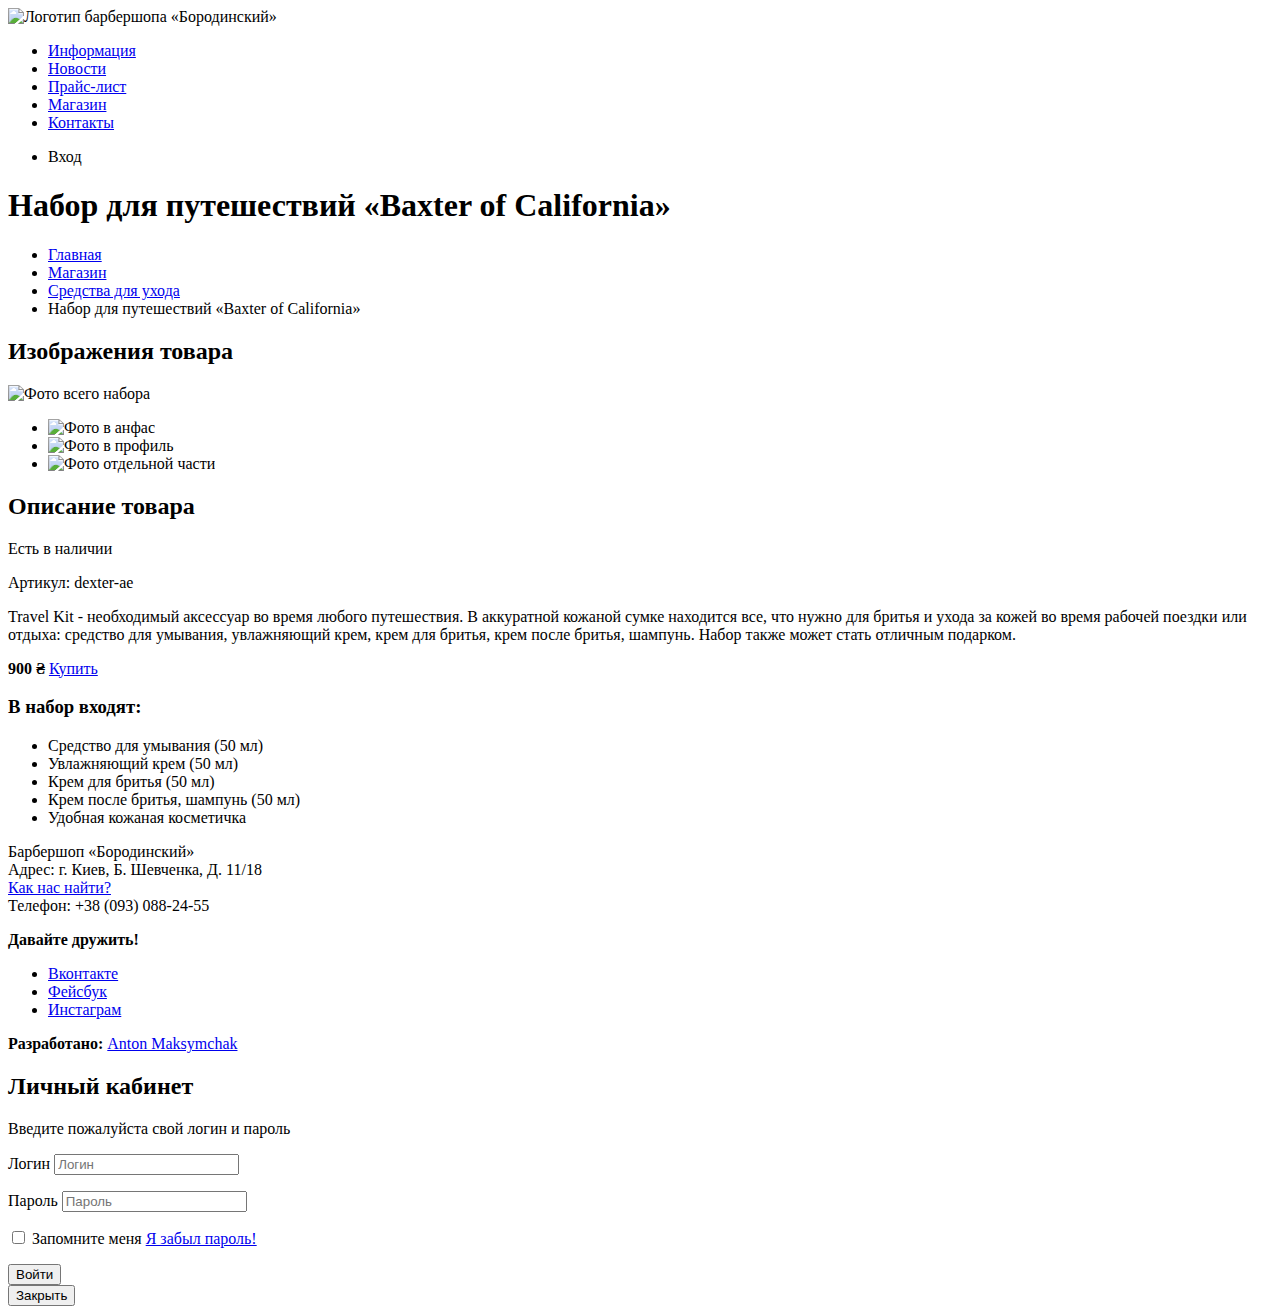
==== barbershop-item.html @ 5cedc322 "add accessibility" ====
<!DOCTYPE html>
<html lang="ru">
	<head>
		<meta charset="utf-8">
		<title></title>
	</head>
	<body>
		<header class="main-header">
			<nav class="main-navigation">
				<a class="main-header-logo">
					<img src="img/index-logo.svg" width="368" height="153" 
					alt="Логотип барбершопа «Бородинский»">
				</a>	
				<ul class="site-navigation">
					<li><a href="info.html">Информация</a></li>
					<li><a href="news.html">Новости</a></li>
					<li><a href="price.html">Прайс-лист</a></li>
					<li><a href="catalog.html">Магазин</a></li>
					<li><a href="contacts.html">Контакты</a></li>
				</ul>
				<ul class="user-navigation">
					<li class="login-link">Вход</li>
				</ul>
			</nav>
		</header>
		<main class="container">
			<h1 class="page-title">Набор для путешествий «Baxter of California»</h1>
			<ul class="breadcrumbs">
				<li><a href="index.html">Главная</a></li>
				<li><a href="#">Магазин</a></li>
				<li><a href="#">Средства для ухода</a></li>
				<li class="breadcrumps-current">Набор для путешествий «Baxter of California»</li>
			</ul>
			<section class="product-photos">
				<h2 class="visually-hidden">Изображения товара</h2>
				<p>
					<img src="img/product-big.jpg" width="460" height="498" alt="Фото всего набора">
				</p>
				<ul class="product-photo-preview">
					<li><img src="img/product-small-1.jpg" width="140" height="149" alt="Фото в анфас"></li>
					<li><img src="img/product-small-1.jpg" width="140" height="149" alt="Фото в профиль"></li>
					<li><img src="img/product-small-1.jpg" width="140" height="149" alt="Фото отдельной части"></li>
				</ul>
			</section>
			<section class="product-info">
				<h2 class="visually-hidden">Описание товара</h2>
				<p class="product-availability">Есть в наличии</p>
				<p class="product-article">Артикул: dexter-ae</p>
				<p class="product-text">Travel Kit - необходимый 
					аксессуар во время любого путешествия. В аккуратной
					кожаной сумке находится все, что нужно для бритья и
					ухода за кожей во время рабочей поездки или отдыха:
					средство для умывания, увлажняющий крем, крем для
					бритья, крем после бритья, шампунь. Набор также может
					стать отличным подарком.</p>
				<p class="product-price">
					<b>900 ₴</b>
					<a class="button" href="#">Купить</a>
				</p>
				<h3>В набор входят:</h3>
				<ul>
					<li>Средство для умывания (50 мл)</li>
					<li>Увлажняющий крем (50 мл)</li>
					<li>Крем для бритья (50 мл)</li>
					<li>Крем после бритья, шампунь (50 мл)</li>
					<li>Удобная кожаная косметичка</li>
				</ul>
			</section>
		</main>
			<footer class="main-footer">
				<p class="footer-contacts">
					Барбершоп «Бородинский»<br>
					Адрес: г. Киев, Б. Шевченка, Д. 11/18<br>
					<a href="map.html">Как нас найти?</a><br>
					Телефон: +38 (093) 088-24-55
				</p>
				<div class="footer-social">
					<b>Давайте дружить!</b>
					<ul>
						<li><a class="social-button" href="#">Вконтакте</a></li>
						<li><a class="social-button" href="#">Фейсбук</a></li>
						<li><a class="social-button" href="#">Инстаграм</a></li>
					</ul>
				</div>
				<p class="footer-copyright">
					<b>Разработано:</b>
					<a class="button" href="#">Anton Maksymchak</a>
				</p>
			</footer>
			<section class="modal modal-login">
				<h2>Личный кабинет</h2>
				<p>Введите пожалуйста свой логин и пароль</p>
				<form class="login-form" action="https://echo.htmlacademy.ru" method="post">
					<p>
						<label class="visually-hidden" for="user-login">Логин</label>
						<input class="login-icon-user" id="user-login" type="text" name="login" placeholder="Логин">
					</p>
					<p>
						<label class="visually-hidden" for="user-password">Пароль</label>
						<input class="login-icon-password" id="user-password" type="password" name="password" placeholder="Пароль">
					</p>
					<p class="login-password-info">
						<label class="login-checkbox">
							<input type="checkbox" name="remember" class="visually-hidden">
							<span class="checkbox-indicator"></span>
							Запомните меня							
						</label>
						<a class="restore" href="#">Я забыл пароль!</a>
					</p>
					<button class="button" type="submit">Войти</button>
				</form>
				<button class="modal-close" type="button">Закрыть</button>
			</section>
	</body>
</html>
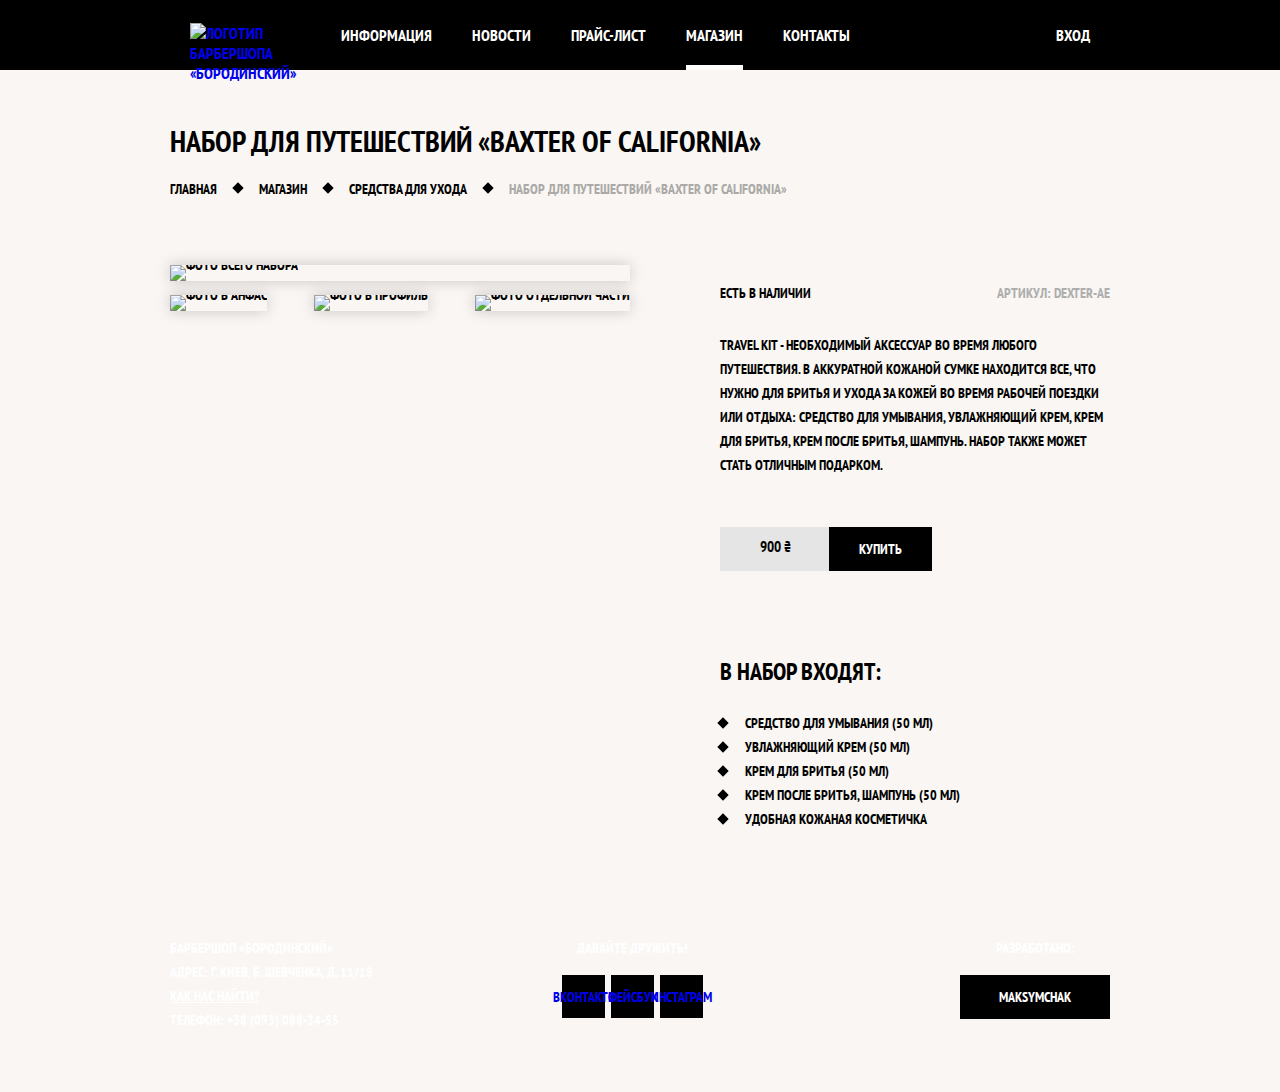
==== commit 548a83bd: "barbershop-item fix" ====
--- a/barbershop-item.html
+++ b/barbershop-item.html
@@ -2,94 +2,114 @@
 <html lang="ru">
 	<head>
 		<meta charset="utf-8">
-		<title></title>
+		<title>Набор для путешествий "Baxter of California"</title>
+		<link href="https://fonts.googleapis.com/css?family=PT+Sans+Narrow:400,700&amp;subset=cyrillic" 
+		rel="stylesheet">
+		<link rel="stylesheet" href="css/normalize.css">	
+		<link href="css/style.css" rel="stylesheet">	
 	</head>
-	<body>
+
+	<body class="inner-page">
+
 		<header class="main-header">
-			<nav class="main-navigation">
-				<a class="main-header-logo">
-					<img src="img/index-logo.svg" width="368" height="153" 
-					alt="Логотип барбершопа «Бородинский»">
-				</a>	
-				<ul class="site-navigation">
-					<li><a href="info.html">Информация</a></li>
-					<li><a href="news.html">Новости</a></li>
+			<nav class="main-navigation container">
+				<a class="main-header-logo" href="index.html">
+					<img src="img/logo.svg" width="111" height="24" alt="Логотип барбершопа «Бородинский»">
+				</a>
+					<ul class="site-navigation">
+					<li><a href="#">Информация</a></li>
+					<li><a href="#">Новости</a></li>
 					<li><a href="price.html">Прайс-лист</a></li>
-					<li><a href="catalog.html">Магазин</a></li>
-					<li><a href="contacts.html">Контакты</a></li>
+					<li class="site-navigation-current"><a href="catalog.html">Магазин</a></li>
+					<li><a href="#">Контакты</a></li>
 				</ul>
 				<ul class="user-navigation">
-					<li class="login-link">Вход</li>
+					<li><a class="login-link" href="login.html">Вход</a></li>
 				</ul>
 			</nav>
 		</header>
+
 		<main class="container">
+
 			<h1 class="page-title">Набор для путешествий «Baxter of California»</h1>
 			<ul class="breadcrumbs">
 				<li><a href="index.html">Главная</a></li>
 				<li><a href="#">Магазин</a></li>
 				<li><a href="#">Средства для ухода</a></li>
-				<li class="breadcrumps-current">Набор для путешествий «Baxter of California»</li>
+				<li class="breadcrumbs-current">Набор для путешествий «Baxter of California»</li>
 			</ul>
-			<section class="product-photos">
-				<h2 class="visually-hidden">Изображения товара</h2>
-				<p>
-					<img src="img/product-big.jpg" width="460" height="498" alt="Фото всего набора">
-				</p>
-				<ul class="product-photo-preview">
-					<li><img src="img/product-small-1.jpg" width="140" height="149" alt="Фото в анфас"></li>
-					<li><img src="img/product-small-1.jpg" width="140" height="149" alt="Фото в профиль"></li>
-					<li><img src="img/product-small-1.jpg" width="140" height="149" alt="Фото отдельной части"></li>
-				</ul>
-			</section>
-			<section class="product-info">
-				<h2 class="visually-hidden">Описание товара</h2>
-				<p class="product-availability">Есть в наличии</p>
-				<p class="product-article">Артикул: dexter-ae</p>
-				<p class="product-text">Travel Kit - необходимый 
-					аксессуар во время любого путешествия. В аккуратной
-					кожаной сумке находится все, что нужно для бритья и
-					ухода за кожей во время рабочей поездки или отдыха:
-					средство для умывания, увлажняющий крем, крем для
-					бритья, крем после бритья, шампунь. Набор также может
-					стать отличным подарком.</p>
-				<p class="product-price">
-					<b>900 ₴</b>
-					<a class="button" href="#">Купить</a>
-				</p>
-				<h3>В набор входят:</h3>
-				<ul>
-					<li>Средство для умывания (50 мл)</li>
-					<li>Увлажняющий крем (50 мл)</li>
-					<li>Крем для бритья (50 мл)</li>
-					<li>Крем после бритья, шампунь (50 мл)</li>
-					<li>Удобная кожаная косметичка</li>
-				</ul>
-			</section>
+
+			<div class="catalog-columns">
+				
+				<section class="product-photos">
+					<h2 class="visually-hidden">Изображения товара</h2>
+					<p class="product-photo-full">
+						<img src="img/product-big.jpg" width="460" height="498" alt="Фото всего набора">
+					</p>
+					<ul class="product-photo-preview">
+						<li><img src="img/product-small-1.jpg" width="140" height="149" alt="Фото в анфас"></li>
+						<li><img src="img/product-small-2.jpg" width="140" height="149" alt="Фото в профиль"></li>
+						<li><img src="img/product-small-3.jpg" width="140" height="149" alt="Фото отдельной части"></li>
+					</ul>
+				</section>
+				
+				<section class="product-info">
+					<h2 class="visually-hidden">Описание товара</h2>
+					<p class="product-availability">Есть в наличии</p>
+					<p class="product-article">Артикул: dexter-ae</p>
+					<p class="product-text">Travel Kit - необходимый 
+						аксессуар во время любого путешествия. В аккуратной
+						кожаной сумке находится все, что нужно для бритья и
+						ухода за кожей во время рабочей поездки или отдыха:
+						средство для умывания, увлажняющий крем, крем для
+						бритья, крем после бритья, шампунь. Набор также может
+						стать отличным подарком.</p>
+					<p class="product-price">
+						<b>900 ₴</b>
+						<a class="button" href="#">Купить</a>
+					</p>
+					<h3>В набор входят:</h3>
+					<ul>
+						<li>Средство для умывания (50 мл)</li>
+						<li>Увлажняющий крем (50 мл)</li>
+						<li>Крем для бритья (50 мл)</li>
+						<li>Крем после бритья, шампунь (50 мл)</li>
+						<li>Удобная кожаная косметичка</li>
+					</ul>
+				</section>
+
+			</div>
+
 		</main>
+
 			<footer class="main-footer">
-				<p class="footer-contacts">
-					Барбершоп «Бородинский»<br>
-					Адрес: г. Киев, Б. Шевченка, Д. 11/18<br>
-					<a href="map.html">Как нас найти?</a><br>
-					Телефон: +38 (093) 088-24-55
-				</p>
-				<div class="footer-social">
-					<b>Давайте дружить!</b>
-					<ul>
-						<li><a class="social-button" href="#">Вконтакте</a></li>
-						<li><a class="social-button" href="#">Фейсбук</a></li>
-						<li><a class="social-button" href="#">Инстаграм</a></li>
-					</ul>
+				<div class="container">
+					
+					<p class="footer-contacts">
+						Барбершоп «Бородинский»<br>
+						Адрес: г. Киев, Б. Шевченка, Д. 11/18<br>
+						<a href="map.html">Как нас найти?</a><br>
+						Телефон: +38 (093) 088-24-55
+					</p>
+					<div class="footer-social">
+						<b>Давайте дружить!</b>
+						<ul>
+							<li><a class="social-button" href="#">Вконтакте</a></li>
+							<li><a class="social-button" href="#">Фейсбук</a></li>
+							<li><a class="social-button" href="#">Инстаграм</a></li>
+						</ul>
+					</div>
+					<p class="footer-copyright">
+						<b>Разработано:</b>
+						<a class="button" href="#">Maksymchak</a>
+					</p>
+
 				</div>
-				<p class="footer-copyright">
-					<b>Разработано:</b>
-					<a class="button" href="#">Anton Maksymchak</a>
-				</p>
 			</footer>
+
 			<section class="modal modal-login">
 				<h2>Личный кабинет</h2>
-				<p>Введите пожалуйста свой логин и пароль</p>
+				<p class="modal-description">Введите пожалуйста свой логин и пароль</p>
 				<form class="login-form" action="https://echo.htmlacademy.ru" method="post">
 					<p>
 						<label class="visually-hidden" for="user-login">Логин</label>
@@ -99,7 +119,7 @@
 						<label class="visually-hidden" for="user-password">Пароль</label>
 						<input class="login-icon-password" id="user-password" type="password" name="password" placeholder="Пароль">
 					</p>
-					<p class="login-password-info">
+					<p class="login-help">
 						<label class="login-checkbox">
 							<input type="checkbox" name="remember" class="visually-hidden">
 							<span class="checkbox-indicator"></span>
--- a/css/style.css
+++ b/css/style.css
@@ -0,0 +1,1097 @@
+body {
+	min-width: 960px;
+	margin: 0;
+	padding: 0;
+	font-family: "PT Sans Narrow", Arial, sans-serif;
+	font-size: 14px;
+	line-height: 24px;
+	font-weight: 700;
+	color: #ffffff;
+	text-transform: uppercase;
+	background-color: #000000;
+	background-image: url("../img/bg.jpg");
+	background-position: top center;
+	background-repeat: no-repeat;
+}
+
+img {
+	max-width: 100%;
+	height: auto;
+}
+
+.visually-hidden:not(:focus):not(:active),
+input[type="checkbox"].visually-hidden,
+input[type="radio"].visually-hidden {
+	position: absolute;
+	width: 1px;
+	height: 1px;
+	margin: -1px;
+	border: 0;
+	padding: 0;
+	white-space: nowrap;
+	clip-path: inset(100%);
+	clip: rect(0 0 0 0);
+	overflow: hidden;
+}
+
+.inner-page {
+	color: #000000;
+	background-color: #f9f6f3;
+	background-image: url("../img/pattern-light.jpg");
+	background-position: 0 0;
+	background-repeat: repeat;
+}
+
+.main-header {
+	margin-bottom: 75px;
+}
+
+.inner-page .main-header {
+	margin-bottom: 50px;
+	background-color: #000000;
+}
+
+a {
+	text-decoration: none;
+}
+
+.button {
+	display: inline-block;
+	margin-right: 16px;
+	padding: 10px 30px;
+	font: inherit;
+	text-align: center;
+	color: #ffffff;
+	vertical-align: middle;
+	text-transform: uppercase;
+	background-color: #000000;
+	border: none;
+}
+
+.button:hover,
+.button:focus,
+.button:active {
+	background-color: #663d15;	
+}
+
+.button.disabled,
+.button:disabled {
+	cursor: default;
+	opacity: 0.5;
+	background-color: #000000;
+}
+
+.main-navigation {
+	display: flex;
+	flex-direction: column;
+	align-items: center;
+	font-size: 16px;
+	line-height: 20px;
+	color: #ffffff;
+	background-color: transparent;
+}
+
+.inner-page .main-navigation {
+	align-items: flex-start;
+	flex-direction: row;
+}
+
+.main-navigation .container {
+	display: flex;
+}
+
+.main-header-logo {
+	order: 2;
+	width: 368px;
+	height: 153px;
+}
+
+.inner-page .main-header-logo {
+	order: 0;
+	width: 111px;
+	height: 24px;
+	padding: 23px 20px;
+}
+
+.main-navigation-wrapper {
+	width: 100%;
+	margin-bottom: 60px;
+	background-color: #000000;
+}
+
+.main-navigation-wrapper .container {
+	display: flex;
+	justify-content: space-between;
+}
+
+.site-navigation,
+.user-navigation {
+	list-style: none;
+	margin: 0;
+	padding: 0;
+}
+
+.site-navigation {
+	display: flex;
+	flex-wrap: wrap;
+	width: 620px;
+}
+
+.user-navigation {
+	display: flex;
+	justify-content: flex-end;
+	max-width: 140px;
+}
+
+.inner-page .user-navigation {
+	margin-left: auto;
+}
+
+.site-navigation a,
+.user-navigation a {
+	display: block;
+	padding: 25px 20px;
+	color: #ffffff;
+}
+
+.site-navigation a:hover,
+.site-navigation a:focus,
+.user-navigation a:hover,
+.user-navigation a:focus {
+	background-color: #242424;
+}
+
+.site-navigation-current {
+	position: relative;
+}
+
+.site-navigation-current a[href] {
+	pointer-events: none;
+}
+
+.site-navigation-current a:not([href]) {
+	background-color: #000000;
+}
+
+.site-navigation-current::after {
+	content: "";
+	position: absolute;
+	right: 20px;
+	bottom: 0;
+	left: 20px;
+	height: 5px;
+	background-color: #ffffff;
+}
+
+.user-navigation .login-link {
+	position: relative;
+	padding-left: 50px;
+}
+
+.login-link::before {
+	content: "";
+	position: absolute;
+	top: 27px;
+	left: 24px;
+	width: 16px;
+	height: 18px;
+	background-image: url("../img/login.svg");
+	background-repeat: no-repeat;
+	background-position: 0 0;  
+	opacity: 0.3;
+}
+
+.login-link:hover::before,
+.login-link:focus::before,
+.login-link:active::before {
+	opacity: 1;
+}
+
+.container {
+	width: 940px;
+	margin: 0 auto;
+	padding: 0 10px;
+}
+
+.features {
+	margin-bottom: 80px;
+}
+
+.features-list {
+	display: flex;
+	justify-content: space-between;
+	margin: 0;
+	padding: 0;
+	list-style: none;
+}
+
+.feature-item {
+	width: 300px;
+	text-align: center;
+}
+
+.feature-item h3 {
+	position: relative;
+	margin: 0;
+	margin-bottom: 60px;
+	font-size: 30px;
+	line-height: 42px;
+}
+
+.feature-item h3::after {
+	content: "";
+	position: absolute;
+	bottom: -30px;
+	left: 50%;
+	width: 20px;
+	height: 20px;
+	margin-left: -10px;
+	background-color: #ffffff; 
+	transform: rotate(45deg);
+}
+
+.feature-item p {
+	margin: 0 10px;
+}
+
+.index-columns {
+	display: flex;
+	justify-content: space-between;
+	padding: 50px 80px;
+	margin-bottom: 35px;
+	color: #000000;
+	background-color: #f8f5f2;
+	background-image: 
+		url("../img/line.png"),
+		url("../img/pattern-light.jpg");
+	background-position: center, 0 0;
+	background-repeat: no-repeat, repeat;
+}
+
+.index-columns h2 {
+	margin: 0;
+	margin-bottom: 25px;
+	font-size: 30px;
+	line-height: 42px;
+}
+
+.news {
+	width: 380px;
+}
+
+.news-list {
+	margin: 0;
+	margin-bottom: 25px;
+	padding: 0;
+	list-style: none;
+}
+
+.news-item {
+	margin-bottom: 25px;
+}
+
+.news-item p {
+	margin: 0;
+}
+
+.news-item time {
+	text-transform: none;
+}
+
+.gallery {
+	width: 300px;
+}
+
+.gallery-container {
+	position: relative;
+	height: 260px;
+}
+
+.gallery-content {
+	height: 164px;
+	margin: 0;
+	background-color: #cccccc;
+	border: 7px solid #ffffff;
+}
+
+.gallery-content img {
+	width: 286px;
+	height: 164px;
+}
+
+.gallery-button {
+	box-sizing: border-box;
+	position: absolute;
+	bottom: 0;  
+	width: 140px;
+	margin: 0;
+}
+
+.gallery-button-back {
+	left: 0;
+}
+
+.gallery-button-next {
+	right: 0;
+}
+
+
+.contacts {
+	width: 380px;
+}
+
+.contacts p {
+	margin: 0;
+	margin-bottom: 25px;
+}
+
+.appointment {
+	width: 300px;
+}
+
+.appointment-info {
+	margin: 0;
+	margin-bottom: 15px;
+}
+
+.appointment-form {
+	display: flex;
+	flex-wrap: wrap;
+	justify-content: space-between;
+}
+
+.appointment-item {
+	width: 140px;
+	margin: 0;
+	margin-bottom: 10px;
+} 
+
+.appointment-item label {
+	display: block;
+	margin-bottom: 9px;
+	margin-left: 15px;
+}
+
+
+.appointment-item input {
+	box-sizing: border-box;
+	width: 140px;
+	padding-top: 8px;
+	padding-left: 15px;
+	padding-right: 15px;
+	padding-bottom: 7px;
+	font: inherit;
+	background-color: transparent;
+	border: 2px solid #000000;
+}
+
+.appointment-item input:focus {
+	border-color: #663d15;
+}
+
+.appointment .button {
+	display: block;
+	width: 100%;
+	margin-top: 10px;
+	margin-right: 0;
+}
+
+.page-title {
+	margin: 0;
+	margin-bottom: 15px;
+	padding: 0; 
+	font-size: 30px;
+	line-height: 42px;
+}
+
+.inner-page-title {
+	margin-bottom: 55px;
+}
+
+.breadcrumbs {
+	display: flex;
+	justify-content: flex-start;
+	flex-wrap: wrap;
+	padding: 0;
+	margin: 0;
+	list-style: none;
+}
+
+.breadcrumbs li {
+	position: relative;
+	margin-right: 42px;
+}
+
+.breadcrumbs li:last-child {
+	margin-right: 0;
+}
+
+.breadcrumbs li::after {
+	content: "";
+	position: absolute;
+	top: 7px;
+	right: -25px;
+	width: 8px;
+	height: 8px;
+	background-color: #000000;
+	transform: rotate(45deg);
+}
+
+.breadcrumbs a {
+	color: #000000;
+}
+
+.breadcrumbs a:hover,
+.breadcrumbs a:focus {
+	text-decoration: underline;
+}
+
+.breadcrumbs-current {
+	color: #aba9a7;
+}
+
+.breadcrumbs-current::after {
+	display: none;
+}
+
+.catalog-columns {
+	display: flex;
+	justify-content: space-between;
+	margin-top: 50px;
+}
+
+.filters {
+	width: 180px;
+}
+
+.filter fieldset {
+	border: none;
+}
+
+.filter legend {
+	font-size: 24px;
+	line-height: 30px;
+}
+
+.filter ul {
+	list-style: none;
+	line-height: 18px;
+}
+
+.filter-input:hover + label,
+.filter-input:focus + label {
+	color: #663d15;
+}
+
+.filter-input:disabled + label {
+	color: #000000;
+	opacity: 0.5;
+}
+
+.catalog {
+	width: 700px;
+}
+
+.catalog-list {
+	display: flex;
+	flex-wrap: wrap;
+	padding: 0;
+	margin: 0;
+	margin-bottom: 25px;
+	list-style: none;
+}
+
+.catalog-item {
+	width: 220px;
+	margin-bottom: 20px;
+	margin-right: 20px;
+	background-color: #f8f8f8;
+	box-shadow: 0 0 10px rgba(0, 0, 0, 0.1);
+}
+
+.catalog-item:nth-child(3n) {
+	margin-right: 0;
+}
+
+.catalog-item:hover {
+	box-shadow: 0 0 10px rgba(0, 0, 0, 0.2);
+}
+
+.catalog-item a {
+	color: #000000;
+}
+
+.catalog-item h3 {
+	font-size: 14px;
+	line-height: 18px;
+}
+
+.catalog-category {
+	text-transform: none;
+}
+
+.catalog-item-price b {
+	font-size: 14px;
+	line-height: 20px;
+	text-align: center;
+	background-color: #e5e5e5;
+}
+
+.catalog-item-price .button {
+	line-height: 20px;
+	color: #ffffff;
+}
+
+.pagination-list {
+	padding: 0;
+	margin: 0;
+	list-style: none;
+}
+
+.pagination-item a {
+	color: #ffffff;
+	background-color: #000000;
+}
+
+.pagination-item a:hover,
+.pagination-item a:focus,
+.pagination-item a:active {
+	background-color: #663d15;
+}
+
+.pagination-item-current a {
+	color: #000000;
+	background-color: #ffffff;
+}
+
+.pagination-item-current a:hover,
+.pagination-item-current a:focus,
+.pagination-item-current a:active {
+	color: #000000;
+	background-color: #ffffff;
+}
+
+.product-photo-preview {
+	display: flex;
+	flex-wrap: wrap;
+	justify-content: space-between;
+	margin: 0 auto;
+	padding: 0;
+	list-style: none;
+}
+
+.product-photos {
+	width: 460px;
+}
+
+.product-photo-preview li {
+	box-shadow: 0px 0px 15px 0px rgba(0, 1, 1, 0.2);
+	line-height: 0;
+}
+
+.product-photo-preview li:hover {
+	box-shadow: 2px 4px 25px 0px rgba(0, 1, 1, 0.3);
+}
+
+.product-photo-full {
+	box-shadow: 0px 0px 15px 0px rgba(0, 1, 1, 0.2);
+	line-height: 0;
+}
+
+.product-photo-full:hover {
+	box-shadow: 2px 4px 25px 0px rgba(0, 1, 1, 0.3);
+}
+
+.product-availability {
+	margin-top: 30px;
+	padding: 0;
+	display: inline-block;
+}
+
+.product-article {
+	text-align: right;
+	color: #aeaeae;
+	display: inline-block;
+	float: right;
+    margin-top: 30px;
+}
+
+.product-price b {
+    width: 60px;
+    margin-top: 36px;
+    margin-bottom: 62px;
+    text-align: center;
+    background-color: #e5e5e5;
+    display: inline-block;
+    padding: 8px 25px 12px 25px;
+    margin-right: -4px;
+    font-size: 15px;
+}
+
+.product-info {
+	width: 390px;
+}
+
+.product-info h3 {
+	font-size: 24px;
+	line-height: 30px;
+}
+
+.product-info ul {
+	list-style: none;
+	margin: 0;
+	padding: 0;
+	margin-left: 25px;
+}
+
+.product-info li {
+	position: relative;
+
+}
+
+.product-info li::before {
+    position: absolute;
+    content: "";
+    width: 8px;
+    height: 8px;
+    transform: rotate(45deg);
+    background-color: #000000;
+    top: 8px;
+    right: 383px;
+}
+
+.inner-content {
+	margin-bottom: 75px;
+}
+
+.inner-content h2 {
+	margin-top: 60px;
+	margin-bottom: 30px;
+	font-size: 24px;
+	line-height: 30px;
+}
+
+.inner-content h3 {
+	margin-top: 60px;
+	margin-bottom: 30px;
+	font-size: 20px;
+	line-height: 24px;
+}
+
+.inner-content h2 + h3 {
+	margin-top: 30px;
+}
+
+.inner-content p {
+	margin: 14px 0;
+}
+
+.inner-content table {
+	border-collapse: collapse;
+}
+
+.inner-content td {
+	padding: 10px 15px;
+	border: 2px solid #000000;
+}
+
+.inner-content .big-heading {
+	display: flex;
+	align-items: center;
+	margin-top: 55px;
+	margin-bottom: 65px;
+	font-size: 48px;
+	line-height: 48px;
+	text-align: center;
+}
+
+.big-heading::before,
+.big-heading::after {
+	content: "";
+	flex-grow: 1;
+	flex-shrink: 0;
+	width: 50px;
+	height: 2px;
+	background: #000000;
+}
+
+.big-heading::before {
+	margin-right: 25px;
+}
+
+.big-heading::after {
+	margin-left: 25px;
+}
+
+.custom-list-1 {
+	margin: 14px 0;
+	padding: 0;
+	list-style: none;
+}
+
+.custom-list-1 li {
+	position: relative;
+	margin-bottom: 15px;
+	padding-left: 20px;
+}
+
+.custom-list-1 li::before {
+	content: "";
+	position: absolute;
+	top: 8px;
+	left: 0;
+	width: 8px;
+	height: 8px;
+	background-color: #000000;
+	transform: rotate(45deg);
+}
+
+.custom-table-1 {
+	width: 100%;
+}
+
+.custom-table-1 td {
+	width: 50%;
+}
+
+.custom-table-1 td:last-child {
+	text-align: center;
+}
+
+.inner-columns {
+	display: flex;
+	justify-content: space-between;
+	flex-wrap: wrap;
+	margin: 60px 0;
+}
+
+.inner-column-left,
+.inner-column-right {
+	width: 460px;
+}
+
+.inner-column-left *:first-child,
+.inner-column-right *:first-child {
+	margin-top: 0;
+}
+
+.inner-column-left *:last-child,
+.inner-column-right *:last-child {
+	margin-bottom: 0;
+}
+
+.inner-columns > h2:first-child {
+	width: 460px;
+	margin-top: 0;
+	margin-right: 460px;
+	margin-right: calc(100% - 460px);
+}
+
+.short-text {
+	padding-right: 80px;
+}
+
+.main-footer {
+	margin-top: 65px;
+	padding: 60px 0;
+	color: #ffffff;
+	border-color: #212121;
+	background-image: url("../img/pattern-dark.jpg");
+	background-position: 0 0;
+	background-repeat: repeat;
+}
+
+.inner-page .main-footer {
+	margin-top: 45px;
+}
+
+.main-footer .container {
+	display: flex;
+}
+
+.footer-contacts {
+	width: 320px;
+	margin: 0;
+	margin-right: 70px;
+}
+
+.footer-contacts a {
+	color: #ffffff;
+	text-decoration: underline;
+}
+
+.footer-contacts a:hover,
+.footer-contacts a:focus {
+	text-decoration: none;
+}
+
+.footer-social {
+	width: 145px;
+	text-align: center;
+}
+
+.footer-social ul {
+	display: flex;
+	flex-wrap: wrap;
+	justify-content: space-between;
+	width: 141px;
+	margin: 0 auto;
+	padding: 0;
+	list-style: none;
+}
+
+.footer-social b {
+	display: block;
+	margin-bottom: 15px;
+}
+
+.social-button {
+	display: flex;
+	align-items: center;
+	justify-content: center;
+	width: 43px;
+	height: 43px;
+	background-color: #000000;
+}
+
+.social-button:hover,
+.social-button:focus {
+	background-color: #ffffff;
+}
+
+.social-button:hover path,
+.social-button:focus path {
+	fill: #000000;
+}
+
+.footer-copyright {
+	width: 150px;
+	margin: 0;
+	margin-left: auto;
+	text-align: center;
+}
+
+.footer-copyright .button {
+	display: block;
+	margin-right: 0;
+}
+
+.footer-copyright b {
+	display: block;
+	margin-bottom: 15px;
+}
+
+.footer-copyright .button:hover, 
+.footer-copyright .button:focus {
+	color: #000000;
+	background-color: #ffffff;
+}
+
+@keyframes bounce {
+	0% {transform: translateY(-2000px);}
+	70% {transform: translateY(30px);}
+	90% {transform: translateY(-10px);}
+	100% {transform: translateY(0);}
+}
+
+@keyframes shake {
+	0%, 100% {transform: translateX(0);}
+	10%, 30%, 50%, 70%, 90% {transform: translateX(-10px);}
+	20%, 40%, 60%, 80% {transform: translateX(10px);}
+}
+
+.modal {
+	position: fixed;
+	display: none;
+	color: #000000;
+	background-color: #f8f3f0;
+	background-image: url("img/pattern-light.jpg");
+	background-position: 0 0;
+	background-repeat: repeat;
+	box-shadow: 0 30px 50px rgba(0, 0, 0, 0.7);
+}
+
+.modal-show {
+	display: block;
+	animation: bounce 0.6s;
+}
+
+.modal-error {
+	animation: shake 0.6s;
+}
+
+.modal-login {
+	top: 120px;
+	left: 50%;
+	width: 300px;
+	margin-left: -230px;
+	padding: 50px 80px;
+}
+
+.modal-close {
+	position: absolute;
+	top: 0;
+	right: -34px;  
+	width: 22px;
+	height: 22px;
+	font-size: 0;
+	background-color: transparent;
+	border: 0;
+	cursor: pointer;
+}
+
+.modal-close::before,
+.modal-close::after {
+	content: "";
+	position: absolute;
+	top: 10px;
+	left: 2px;
+	width: 19px;
+	height: 3px;
+	background-color: #d0d0d0;
+}
+
+.modal-close::before {
+	transform: rotate(45deg);
+}
+
+.modal-close::after {
+	transform: rotate(-45deg);
+}
+
+.modal-login h2 {
+	margin: 0;
+	margin-bottom: 20px;
+	font-size: 30px;
+	line-height: 42px;
+}
+
+.modal-description {
+	margin: 0;
+	margin-bottom: 10px;
+}
+
+.login-form p {
+	margin: 0;
+	margin-bottom: 10px;
+}
+
+.login-form input[type="text"],
+.login-form input[type="password"] {
+	box-sizing: border-box;
+	width: 300px;
+	padding: 10px 15px;
+	padding-right: 40px;
+	font: inherit;
+	color: #000000;
+	text-transform: uppercase;
+	background-color: #f9f6f3;
+	border: 2px solid #000000;
+}
+
+.login-form input:focus {
+	border-color: #663d15;
+}
+
+.login-form .login-help {
+	display: flex;
+	flex-wrap: wrap;
+	justify-content: space-between;
+	margin: 15px 0;
+}
+
+.login-icon-user {
+	background-image: url("../img/user.svg");
+	background-position: 270px center;
+	background-repeat: no-repeat;
+}
+
+.login-icon-password {
+	background-image: url("../img/lock.svg");
+	background-position: 270px center;
+	background-repeat: no-repeat;
+}
+
+.login-checkbox {
+	position: relative;
+	padding-left: 30px;
+	cursor: pointer;
+}
+
+.login-checkbox:hover,
+.login-checkbox:focus {
+	color: #663d15;
+}
+
+.login-checkbox input[type="checkbox"] + .checkbox-indicator {
+	position: absolute;
+	top: 0;
+	left: 0;
+	width: 17px;
+	height: 17px;
+	border: 2px solid #000000;
+}
+
+.login-checkbox input[type="checkbox"]:focus + .checkbox-indicator {
+	border-color: #663d15;
+	outline: thin dotted;
+	outline: 5px auto -webkit-focus-ring-color;
+}
+
+.login-checkbox input[type="checkbox"]:checked + .checkbox-indicator::before,
+.login-checkbox input[type="checkbox"]:checked + .checkbox-indicator::after {
+	content: "";
+	position: absolute;
+	top: 8px;
+	left: 1px;
+	width: 15px;
+	height: 2px;
+	background-color: #000000;
+}
+
+.login-checkbox input[type="checkbox"]:checked + .checkbox-indicator::before {
+	transform: rotate(45deg);
+}
+
+.login-checkbox input[type="checkbox"]:checked + .checkbox-indicator::after {
+	transform: rotate(-45deg);
+}
+
+.restore {
+	color: #000000;
+	text-decoration: underline;
+}
+
+.restore:hover,
+.restore:focus {
+	text-decoration: none;
+}
+
+.login-form .button {
+	width: 100%;
+	margin-right: 0;
+}
+
+.modal-map {
+	top: 50%;
+	left: 50%;
+	width: 766px;
+	height: 561px;
+	margin-top: -280px;
+	margin-left: -390px;
+	border: 7px solid white;
+}
+
+.modal-map p {
+	position: absolute;
+	top: 0;
+	left: 0;
+	z-index: 1;
+	margin: 0;
+}
+
+.modal-map iframe {
+	position: relative;
+	z-index: 2;
+	border: none;
+}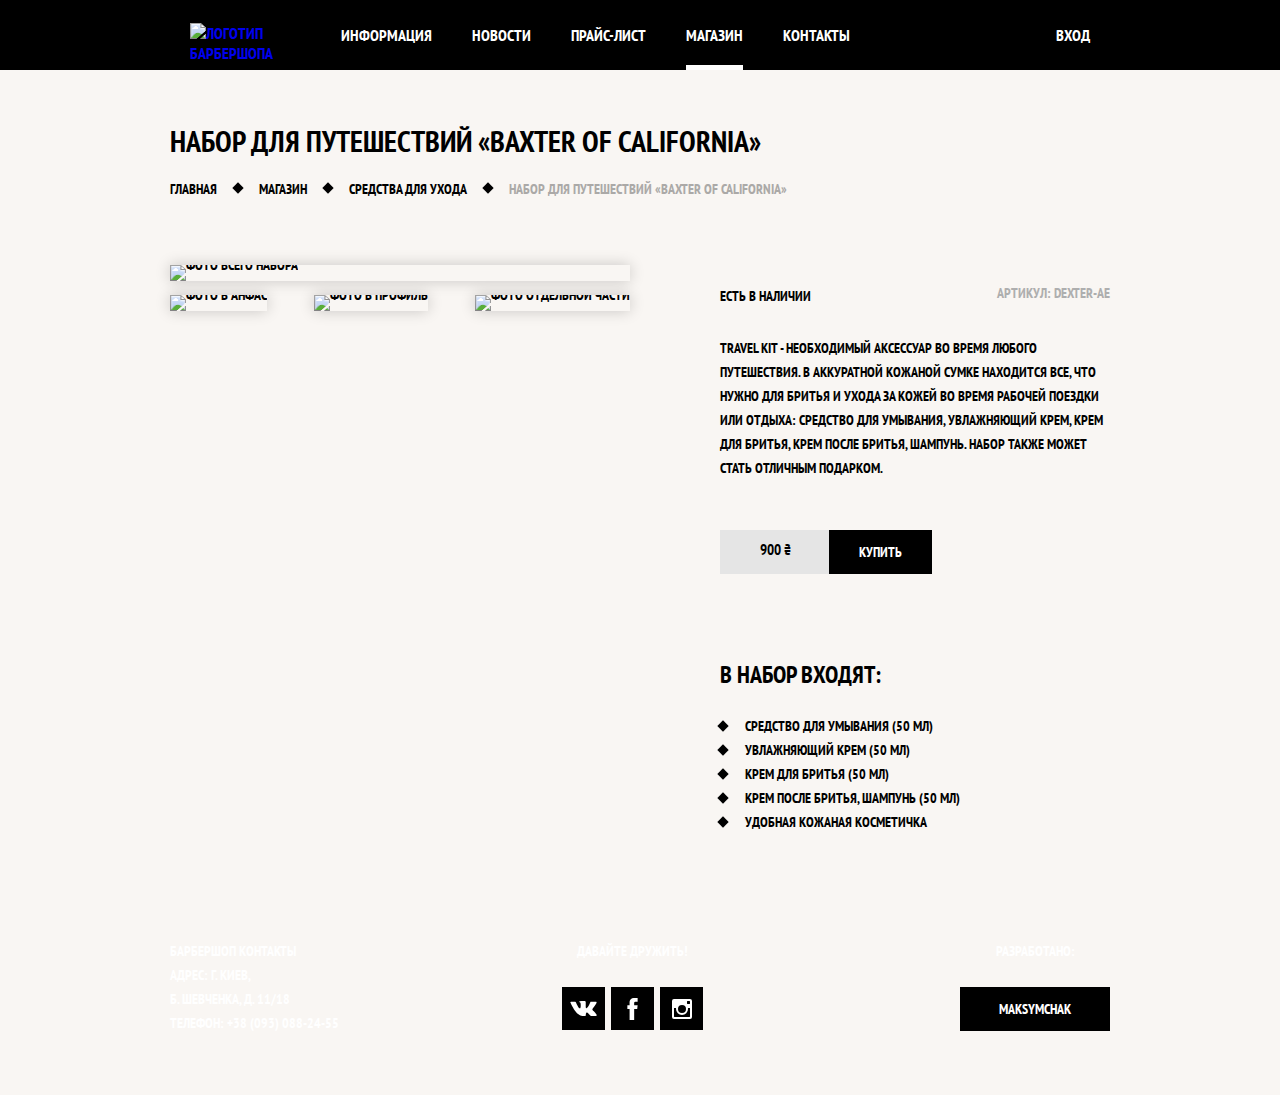
==== commit 11afda5d: "add new logo" ====
--- a/barbershop-item.html
+++ b/barbershop-item.html
@@ -14,7 +14,7 @@
 		<header class="main-header">
 			<nav class="main-navigation container">
 				<a class="main-header-logo" href="index.html">
-					<img src="img/logo.svg" width="111" height="24" alt="Логотип барбершопа «Бородинский»">
+					<img src="img/logo.svg" width="111" height="24" alt="Логотип барбершопа">
 				</a>
 					<ul class="site-navigation">
 					<li><a href="#">Информация</a></li>
@@ -82,30 +82,41 @@
 
 		</main>
 
-			<footer class="main-footer">
-				<div class="container">
-					
-					<p class="footer-contacts">
-						Барбершоп «Бородинский»<br>
-						Адрес: г. Киев, Б. Шевченка, Д. 11/18<br>
-						<a href="map.html">Как нас найти?</a><br>
-						Телефон: +38 (093) 088-24-55
-					</p>
-					<div class="footer-social">
-						<b>Давайте дружить!</b>
-						<ul>
-							<li><a class="social-button" href="#">Вконтакте</a></li>
-							<li><a class="social-button" href="#">Фейсбук</a></li>
-							<li><a class="social-button" href="#">Инстаграм</a></li>
-						</ul>
-					</div>
-					<p class="footer-copyright">
-						<b>Разработано:</b>
-						<a class="button" href="#">Maksymchak</a>
-					</p>
-
+		<footer class="main-footer">
+			<div class="container">
+				<p class="footer-contacts">
+					Барбершоп контакты<br>
+					Адрес: г. Киев,<br> 
+					Б. Шевченка, Д. 11/18<br>
+					Телефон: +38 (093) 088-24-55
+				</p>
+				<div class="footer-social">
+					<b>Давайте дружить!</b>
+					<ul>
+						<li><a class="social-button" href="#"><span class="visually-hidden">Вконтакте</span>
+							<svg xmlns="http://www.w3.org/2000/svg" width="27" height="15" viewBox="0 0 26.14 14.91">
+							<path d="M26 13.47l-.09-.17a13.55 13.55 0 0 0-2.6-3q-.87-.83-1.1-1.12A1 1 0 0 1 22 8a10.27 10.27 0 0 1 1.22-1.78l.88-1.16q2.35-3.13 2-4L26 .94a.8.8 0 0 0-.4-.22 2.14 2.14 0 0 0-.87 0h-3.92a.51.51 0 0 0-.27 0h-.3a.6.6 0 0 0-.15.14.93.93 0 0 0-.14.24 22.22 22.22 0 0 1-1.46 3.06q-.5.84-.93 1.46a7 7 0 0 1-.71.91 4.94 4.94 0 0 1-.52.47q-.23.18-.35.15l-.23-.05a.9.9 0 0 1-.31-.33 1.49 1.49 0 0 1-.16-.53v-.55-.65-.57-1.12-1-.75a3.14 3.14 0 0 0 0-.62 2.12 2.12 0 0 0-.14-.44.73.73 0 0 0-.28-.33 1.57 1.57 0 0 0-.46-.18A9 9 0 0 0 12.57 0a8.93 8.93 0 0 0-3.25.33 1.83 1.83 0 0 0-.52.41q-.25.3-.07.33a1.67 1.67 0 0 1 1.16.59l.08.16a2.6 2.6 0 0 1 .19.63 6.32 6.32 0 0 1 .12 1 10.59 10.59 0 0 1 0 1.7q-.07.71-.13 1.1a2.21 2.21 0 0 1-.18.64 2.69 2.69 0 0 1-.16.3l-.07.07a1 1 0 0 1-.37.07.86.86 0 0 1-.46-.19 3.27 3.27 0 0 1-.56-.52 7 7 0 0 1-.66-.93q-.37-.6-.76-1.42l-.22-.39q-.2-.38-.56-1.11t-.62-1.43A.9.9 0 0 0 5.2.9h-.07a.93.93 0 0 0-.22-.16A1.44 1.44 0 0 0 4.6.65L.87.68A1 1 0 0 0 .1.94L0 1a.44.44 0 0 0 0 .22 1.08 1.08 0 0 0 .08.37Q.9 3.53 1.86 5.31t1.66 2.87Q4.23 9.27 5 10.24t1 1.24l.37.41.34.33a8.06 8.06 0 0 0 1 .78 16.34 16.34 0 0 0 1.4.9 7.6 7.6 0 0 0 1.79.72 6.19 6.19 0 0 0 2 .22h1.57a1.08 1.08 0 0 0 .72-.3l.05-.07a.9.9 0 0 0 .1-.25 1.38 1.38 0 0 0 0-.37 4.48 4.48 0 0 1 .09-1.05 2.77 2.77 0 0 1 .23-.71 1.74 1.74 0 0 1 .29-.4 1.19 1.19 0 0 1 .23-.2h.11a.86.86 0 0 1 .77.21 4.52 4.52 0 0 1 .83.79q.39.47.93 1.05a6.41 6.41 0 0 0 1 .87l.27.16a3.31 3.31 0 0 0 .71.3 1.53 1.53 0 0 0 .76.07l3.48-.05a1.58 1.58 0 0 0 .8-.17.68.68 0 0 0 .34-.37 1.06 1.06 0 0 0 0-.46 1.71 1.71 0 0 0-.1-.36z" fill="#fff">
+							</path>
+							</svg>
+						</a></li>
+						<li><a class="social-button" href="#"><span class="visually-hidden">Фейсбук</span>
+							<svg xmlns="http://www.w3.org/2000/svg" width="19" height="22" viewBox="0 0 10.15 21.74">
+							<path d="M3.34 1.12A4.77 4.77 0 0 1 6.53 0h3.61v3.81H7.81a1.07 1.07 0 0 0-1.09.83v2.55h3.42c-.08 1.23-.24 2.45-.41 3.67h-3v10.87H2.21V10.86H0V7.21h2.19V3.66a3.83 3.83 0 0 1 1.15-2.54z" fill="#fff"/>
+							</path>	
+						</a></li>
+						<li><a class="social-button" href="https://www.instagram.com/anton_maksymchak"><span class="visually-hidden">Инстаграм</span>
+							<svg xmlns="http://www.w3.org/2000/svg" width="20" height="20" viewBox="0 0 20 20">
+							<path d="M18 0H2a2 2 0 0 0-2 2v16a2 2 0 0 0 2 2h16a2 2 0 0 0 2-2V2a2 2 0 0 0-2-2zm-8 6a4 4 0 1 1-4 4 4 4 0 0 1 4-4zM2.5 18a.47.47 0 0 1-.5-.5V9h2.1a3.4 3.4 0 0 0-.1 1 6 6 0 1 0 12 0 3.4 3.4 0 0 0-.1-1H18v8.5a.47.47 0 0 1-.5.5zM18 4.5a.47.47 0 0 1-.5.5h-2a.47.47 0 0 1-.5-.5v-2a.47.47 0 0 1 .5-.5h2a.47.47 0 0 1 .5.5z" fill="#fff">
+							</path>
+						</a></li>
+					</ul>
 				</div>
-			</footer>
+				<p class="footer-copyright">
+					<b>Разработано:</b>
+					<a class="button" href="https://www.linkedin.com/in/anton-maksymchak-849534153">Maksymchak</a>
+				</p>
+			</div>
+		</footer>
 
 			<section class="modal modal-login">
 				<h2>Личный кабинет</h2>
--- a/css/style.css
+++ b/css/style.css
@@ -43,7 +43,7 @@
 }
 
 .main-header {
-	margin-bottom: 75px;
+	margin-bottom: 100px;
 }
 
 .inner-page .main-header {
@@ -102,7 +102,7 @@
 
 .main-header-logo {
 	order: 2;
-	width: 368px;
+	width: 268px;
 	height: 153px;
 }
 
@@ -115,7 +115,7 @@
 
 .main-navigation-wrapper {
 	width: 100%;
-	margin-bottom: 60px;
+	margin-bottom: 55px;
 	background-color: #000000;
 }
 
@@ -603,7 +603,7 @@
 }
 
 .product-availability {
-	margin-top: 30px;
+	margin-top: 33px;
 	padding: 0;
 	display: inline-block;
 }
@@ -842,7 +842,7 @@
 
 .footer-social b {
 	display: block;
-	margin-bottom: 15px;
+	margin-bottom: 24px;
 }
 
 .social-button {
@@ -878,7 +878,7 @@
 
 .footer-copyright b {
 	display: block;
-	margin-bottom: 15px;
+	margin-bottom: 24px;
 }
 
 .footer-copyright .button:hover, 
